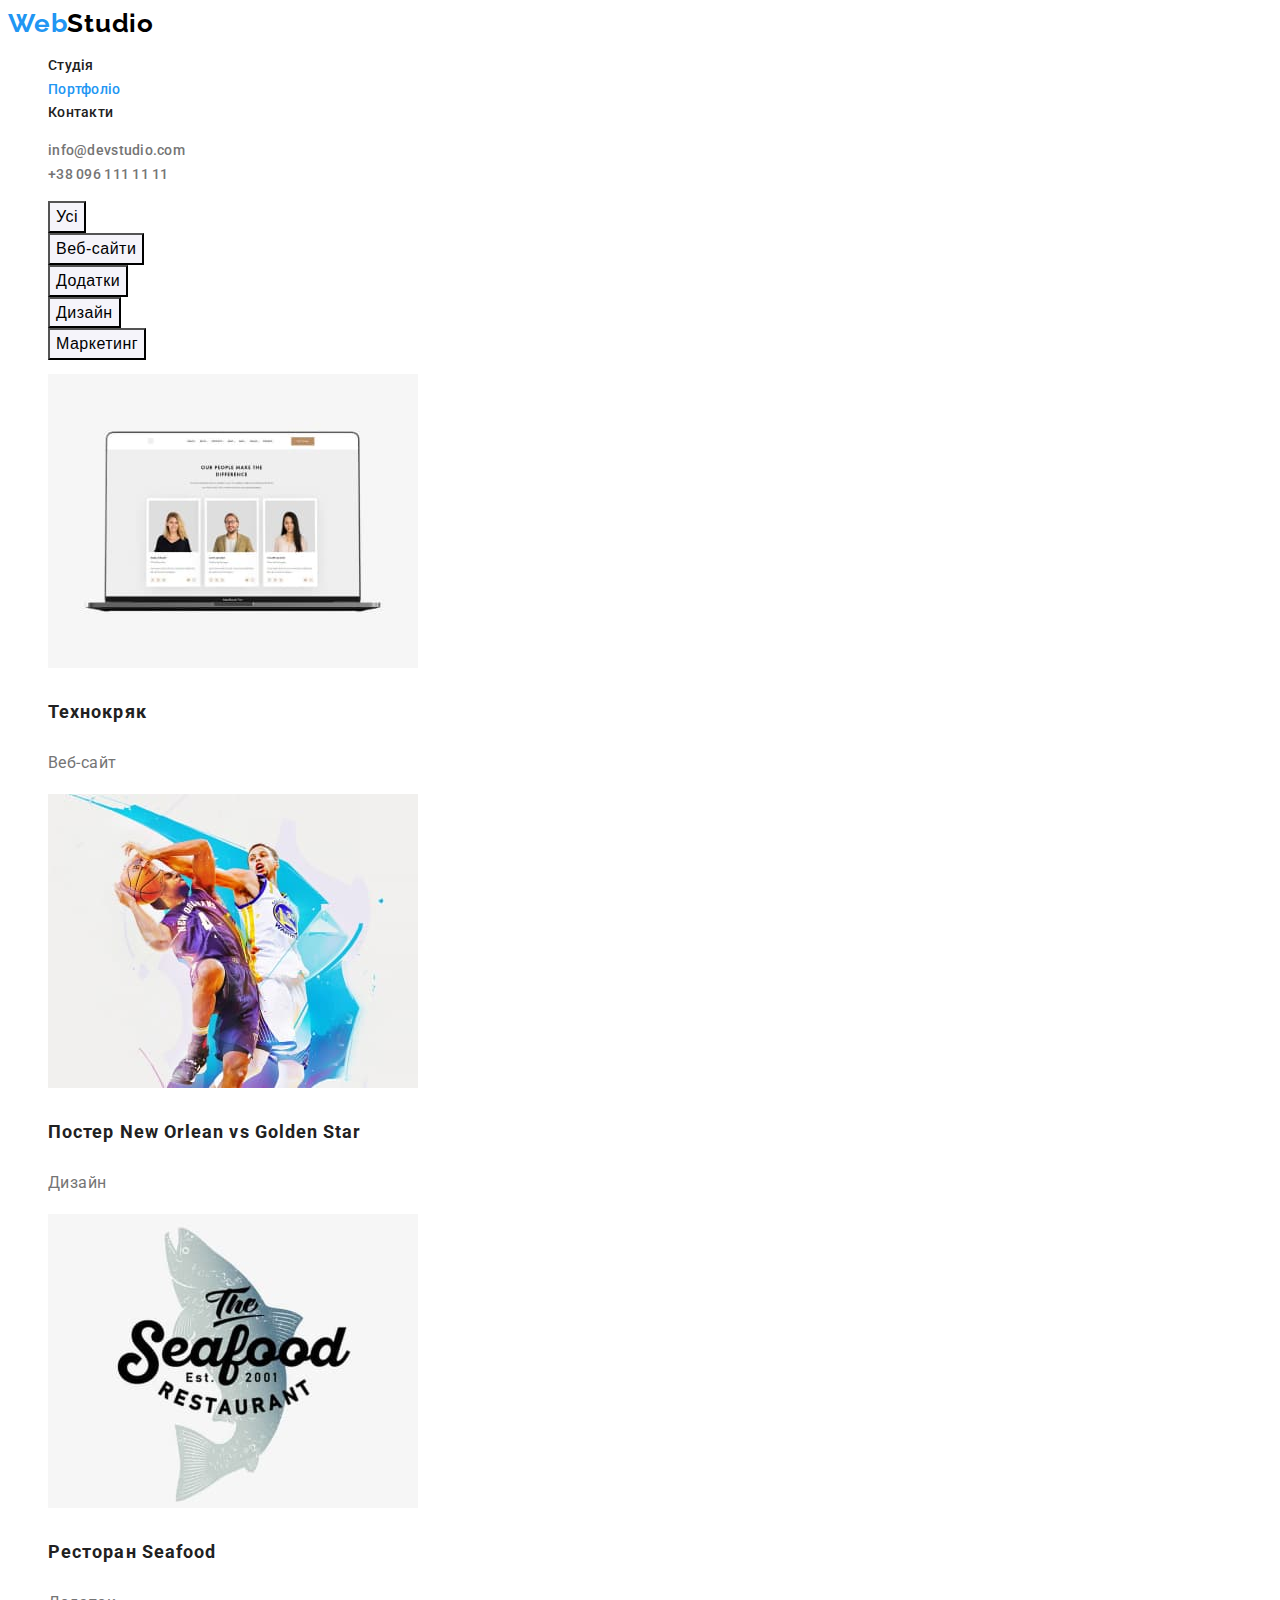
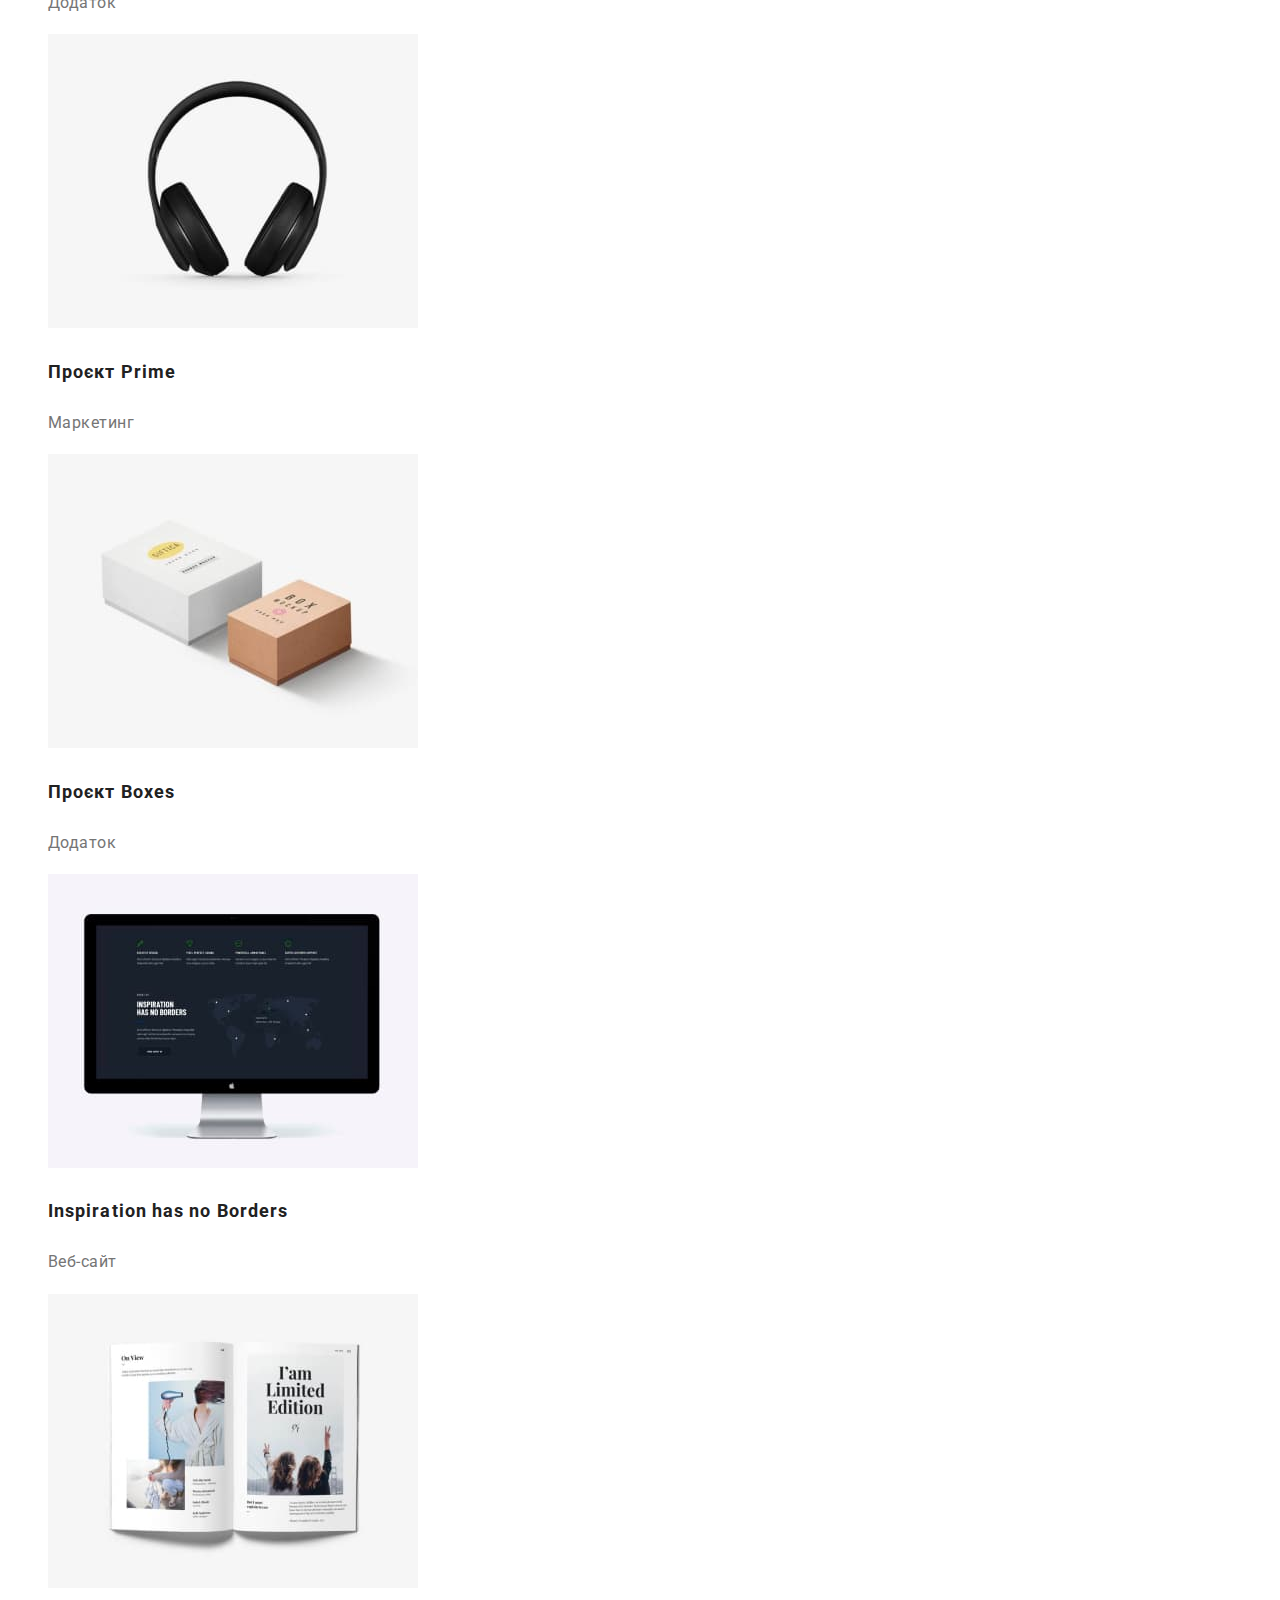
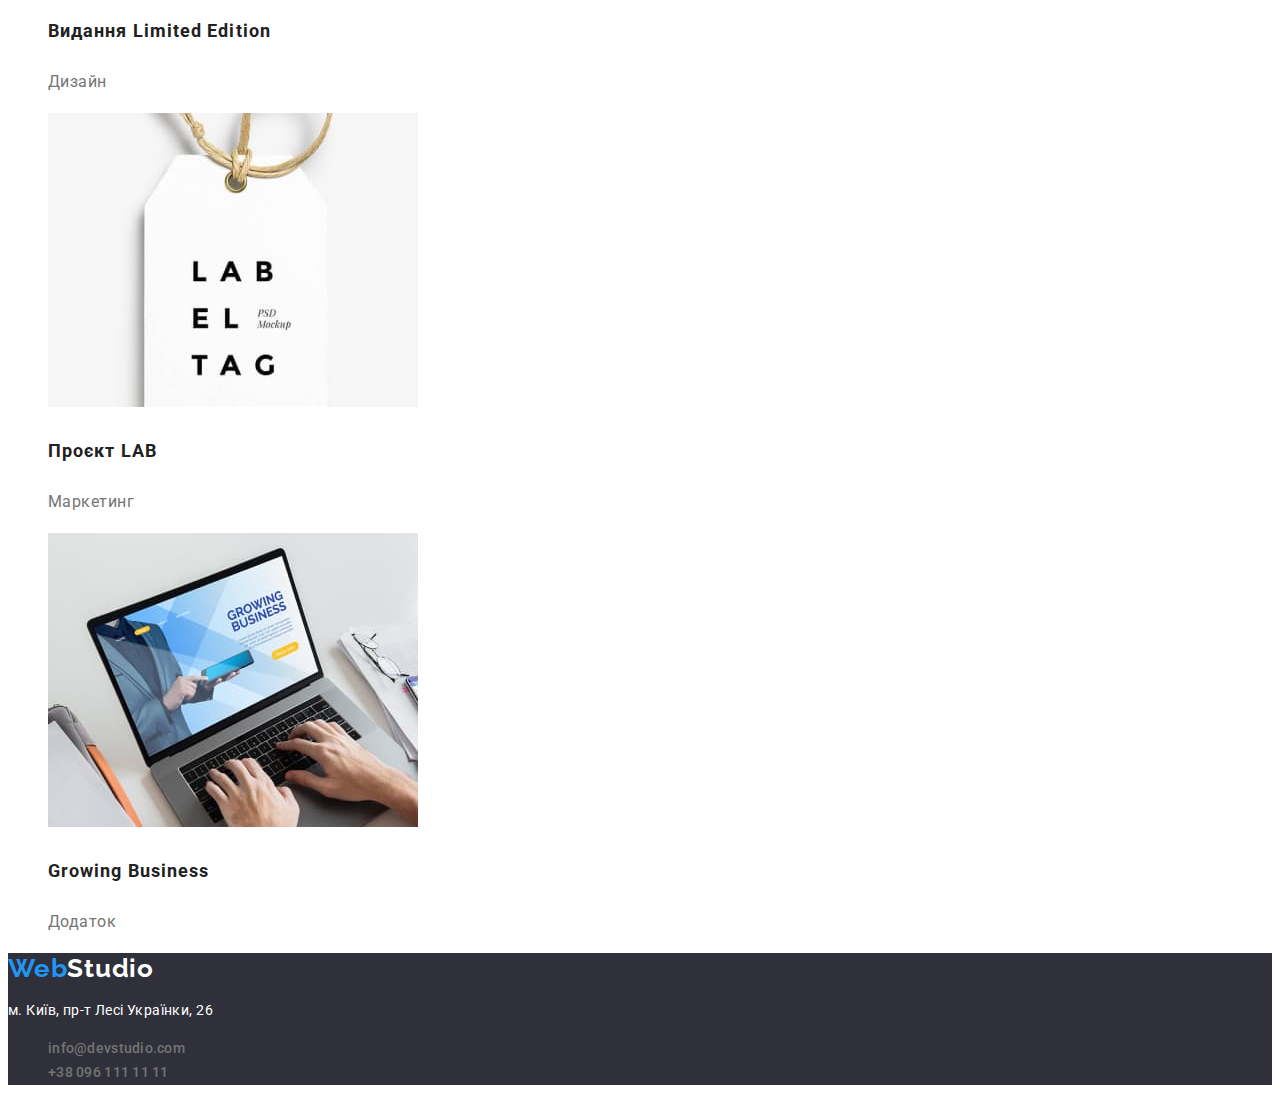
==== portfolio.html @ d3dbfd9b "homework 2" ====
<!DOCTYPE html>
<html lang="uk">

<head>
    <meta charset="UTF-8">
    <meta http-equiv="X-UA-Compatible" content="IE=edge">
    <meta name="viewport" content="width=device-width, initial-scale=1.0">
    <title lang="en">WebStudio</title>
    <link rel="preconnect" href="https://fonts.googleapis.com">
    <link rel="preconnect" href="https://fonts.gstatic.com" crossorigin>
    <link
        href="https://fonts.googleapis.com/css2?family=Raleway:wght@700&family=Roboto:wght@400;500;700;900&display=swap"
        rel="stylesheet">
    <link rel="stylesheet" href="/css/styles.css">
</head>

<body>
    <header class="header">
        <!-- Logo -->
        <nav class="header-nav">
            <a class="logo" href="/"><span class="logo-web">Web</span><span class="logo-studio">Studio</span></a>
            <ul class="site-nav list">
                <li><a class="link" href="./index.html">Студія</a></li>
                <li><a class="link current" href="./portfolio.html">Портфоліо</a></li>
                <li><a class="link" href="#">Контакти</a></li>
            </ul>
        </nav>
        <ul class="list">
            <li><a class="link-contact" href="mailto:">info@devstudio.com</a></li>
            <li><a class="link-contact" href="tel:+380961111111">+38 096 111 11 11</a></li>
        </ul>
    </header>
<main>
    <section> 
        <h2 class="filter">Фільтр</h2>
        <ul class="filter-btn list">
           <li><button class="filter-list btn" type="button">Усі</button></li>
           <li><button class="filter-list btn" type="button">Веб-сайти</button></li>
           <li><button class="filter-list btn" type="button">Додатки</button></li>
           <li><button class="filter-list btn" type="button">Дизайн</button></li>
           <li><button class="filter-list btn" type="button">Маркетинг</button></li>
        </ul>
        <ul class="filter-item list">
            <li class="list-object"><img src="./images/product1.jpg" alt="Ноутбук з відкритою головною сторінкою" width="370">
                <h3 class="list-title">Технокряк</h3>
                <p class="list-descrpt">Веб-сайт</p>
            </li>
            <li class="list-object"><img src="./images/product2.jpg" alt=" Постер New Orleans vg Golden State Warriors" width="370">
                <h3 class="list-title">Постер New Orlean vs Golden Star</h3>
                <p class="list-descrpt">Дизайн</p>
            </li>
            <li class="list-object"><img src="./images/product3.jpg" alt="емблема ресторану Seafood" width="370">
                <h3 class="list-title">Ресторан Seafood</h3>
                <p class="list-descrpt">Додаток</p>
            </li>
            <li class="list-object"><img src="./images/product4.jpg" alt="навушники" width="370">
                <h3 class="list-title">Проєкт Prime</h3>
                <p class="list-descrpt">Маркетинг</p>
            </li>
            <li class="list-object"><img src="./images/product5.jpg" alt="дві картонних коробки" width="370">
                <h3 class="list-title">Проєкт Boxes</h3>
                <p class="list-descrpt">Додаток</p>
            </li>
            <li class="list-object"><img src="./images/product6.jpg" alt="великий монітор" width="370">
                <h3 class="list-title">Inspiration has no Borders</h3>
                <p class="list-descrpt">Веб-сайт</p>
            </li>
            <li class="list-object"><img src="./images/product7.jpg" alt="Розгорнута книга" width="370">
                <h3 class="list-title">Видання Limited Edition</h3>
                <p class="list-descrpt">Дизайн</p>
            </li>
            <li class="list-object"><img src="./images/product8.jpg" alt="паперова бірка із ниткою" width="370">
                <h3 class="list-title">Проєкт LAB</h3>
                <p class="list-descrpt">Маркетинг</p>
            </li>
            <li class="list-object"><img src="./images/product9.jpg" alt="чоловік працює на компютері" width="370">
                <h3 class="list-title">Growing Business</h3>
                <p class="list-descrpt">Додаток</p>
            </li>
            
        </ul>
    </section>
</main>
<!-- Footer -->
<footer class="footer">
    <a class="logo" href="/"> <span class="logo-web">Web</span><span class="logo-footer">Studio</span></a>
    <address class="address">
        <p class="address-title">м. Київ, пр-т Лесі Українки, 26</p>
        <ul class="list">
            <li><a class="link-contact" href="mailto:">info@devstudio.com</a></li>
            <li><a class="link-contact" href="tel:+380961111111">+38 096 111 11 11</a></li>
            </ul>
    </address>
</footer>
</body>
</html>
---- css/styles.css ----
/* Colors */
:root {
  --color-text: #212121;
  --secondary-text: #757575;
  --logo-color: #2196f3;
  --primary-bgr: #ffffff;
  --secondary-bgr: #2f303a;
  --boxes-color: #eeeeee;
  --filter-color: #f5f4fa;
  /* Font */
  --logo-font: "Raleway", sans-serif;
  --family-font: "Roboto", sans-serif;
}
body {
  font-family: var(--family-font);
  color: var(--color-text);
  background-color: var(--primary-bgr);
  font-weight: 400;
  font-size: 14px;
  line-height: 1.7;
}
.btn:hover,
.btn:focus {
  background: var(--logo-color);
  color: var(--primary-bgr);
  cursor: pointer;
}
.list {
  list-style: none;
}
/* Header */
.logo {
  font-family: var(--logo-font);
  font-weight: 700;
  font-size: 26px;
  line-height: 1.2;
  letter-spacing: 0.03em;
  text-decoration: none;
}
.logo-web {
  color: var(--logo-color);
}
.logo-studio {
  color: #000000;
}
.site-nav .link.current {
  color: var(--logo-color);
}

.link {
  font-weight: 500;
  font-size: 14px;
  line-height: 1.14;
  letter-spacing: 0.02em;
  text-decoration: none;
  color: var(--color-text);
}
.link:hover,
.link:focus {
  color: var(--logo-color);
}
.link-contact {
  font-weight: 500;
  font-size: 14px;
  line-height: 1.14;
  letter-spacing: 0.02em;
  text-decoration: none;
  color: var(--secondary-text);
}
.link-contact:hover,
.link-contact:focus {
  color: var(--logo-color);
}
/* Hero */
.hero {
  background: var(--secondary-bgr);
}
.hero-title {
  font-weight: 900;
  font-size: 44px;
  line-height: 1.36;
  text-align: center;
  letter-spacing: 0.06em;
  text-transform: uppercase;
  color: var(--primary-bgr);
}
.hero-btn {
  font-family: inherit;
  font-weight: 700;
  font-size: 16px;
  line-height: 1.87;
  letter-spacing: 0.06em;
  background-color: var(--filter-color);
}
/* About us */
.work-spec {
  display: none;
}
.futures-title {
  font-weight: 700;
  font-size: 14px;
  line-height: 1.14;
  letter-spacing: 0.03em;
  text-transform: uppercase;
  color: var(--color-text);
}
.futures-list {
  font-size: 14px;
  line-height: 1.71;
  letter-spacing: 0.03em;
  color: var(--secondary-text);
}
.about-title {
  font-weight: 700;
  font-size: 36px;
  line-height: 1.17;
  letter-spacing: 0.03em;
  color: var(--color-text);
}
/* Team */
.team {
  background: var(--filter-color);
}
.team-list {
  background-color: var(--primary-bgr);
}
.team-title {
  font-weight: 700;
  font-size: 36px;
  line-height: 1.17;
  letter-spacing: 0.03em;
  color: var(--color-text);
}
.team-name {
  font-weight: 500;
  font-size: 16px;
  line-height: 1.19;
  letter-spacing: 0.03em;
  color: var(--color-text);
}
.team-position {
  font-size: 16px;
  line-height: 1.18;
  letter-spacing: 0.03em;
  color: var(--secondary-text);
}
/* Footer */
.footer {
  background-color: var(--secondary-bgr);
}
.logo-footer {
  color: var(--primary-bgr);
}
.address {
  font-style: normal;
}
.address-title {
  font-size: 14px;
  line-height: 1.71;
  letter-spacing: 0.03em;
  color: var(--primary-bgr);
}

/* Portfolio */
.filter {
  display: none;
}
.filter-list {
  font-style: inherit;
  background: var(--filter-color);
  font-weight: 500;
  font-size: 16px;
  line-height: 1.62;
  text-align: center;
  letter-spacing: 0.03em;
}

.list-title {
  font-weight: 700;
  font-size: 18px;
  line-height: 2;
  letter-spacing: 0.06em;
}
.list-descrpt {
  font-size: 16px;
  line-height: 1.88;
  letter-spacing: 0.03em;
  color: var(--secondary-text);
}
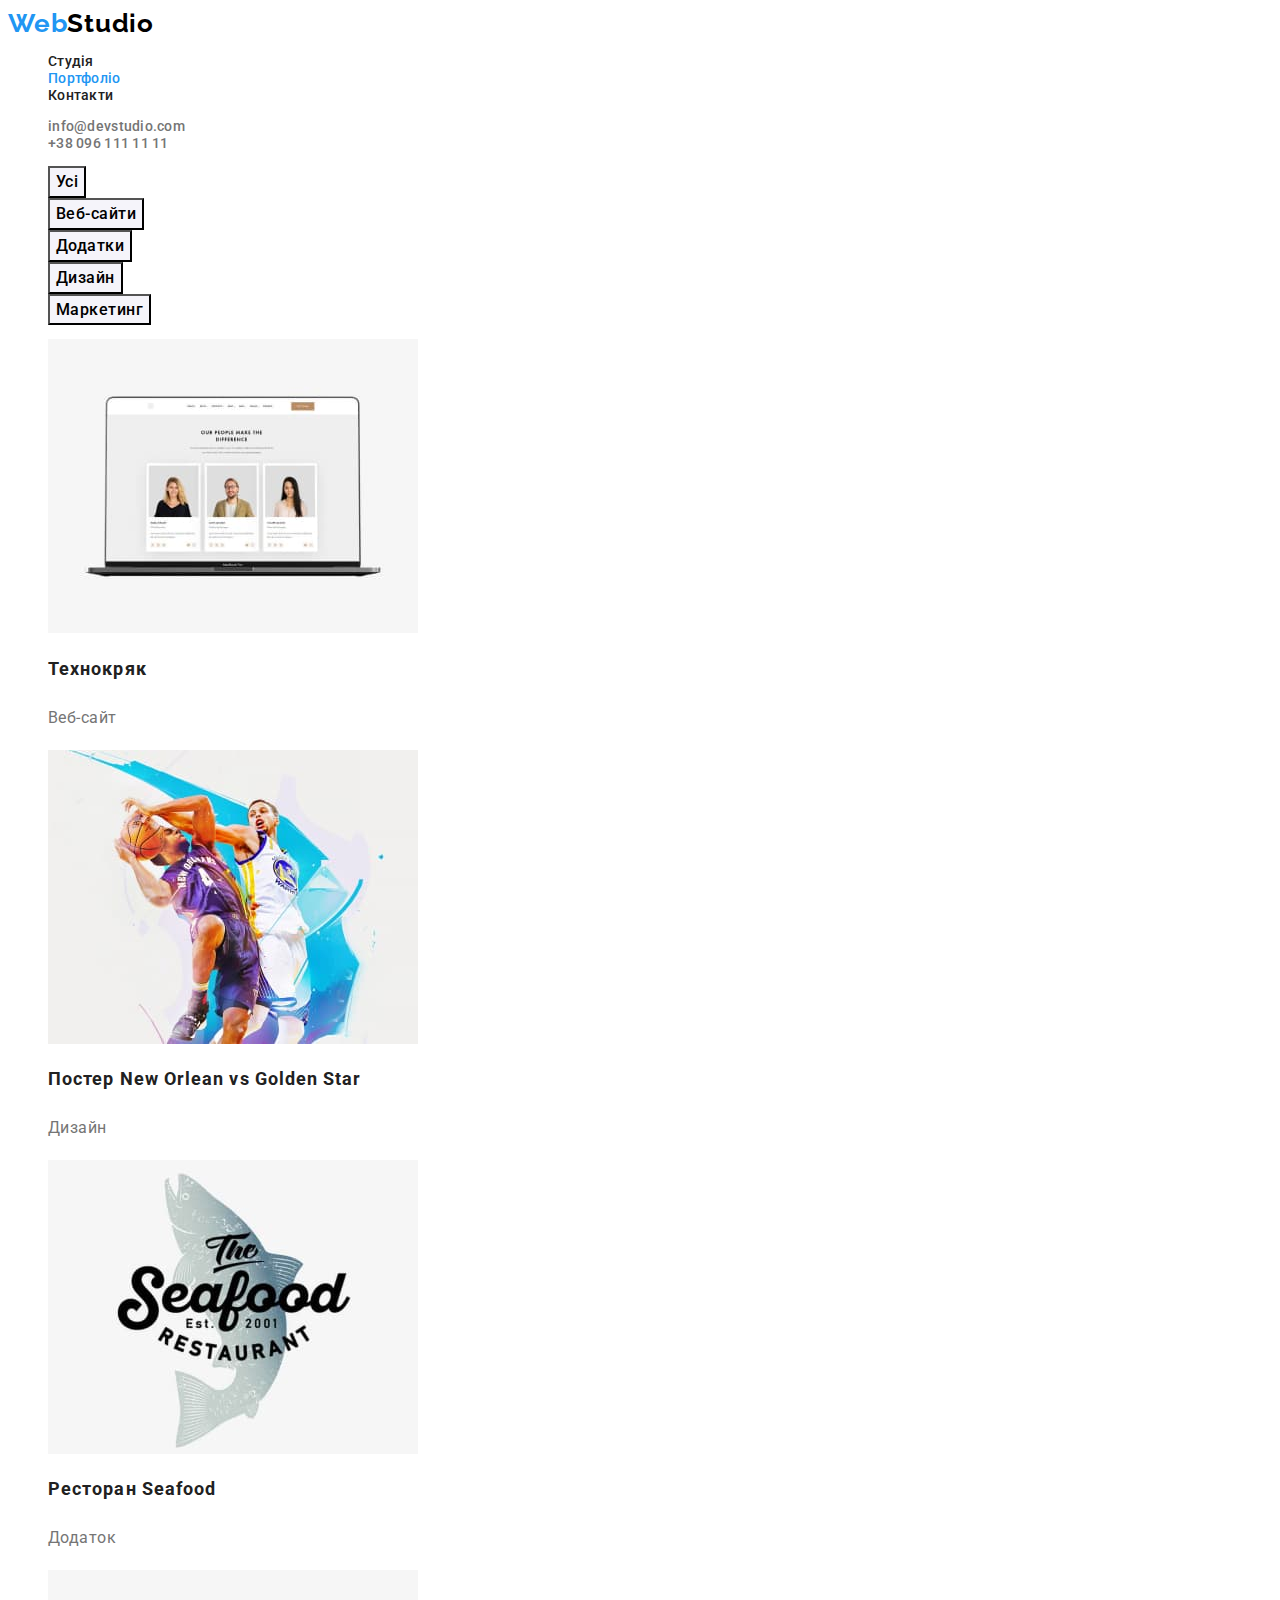
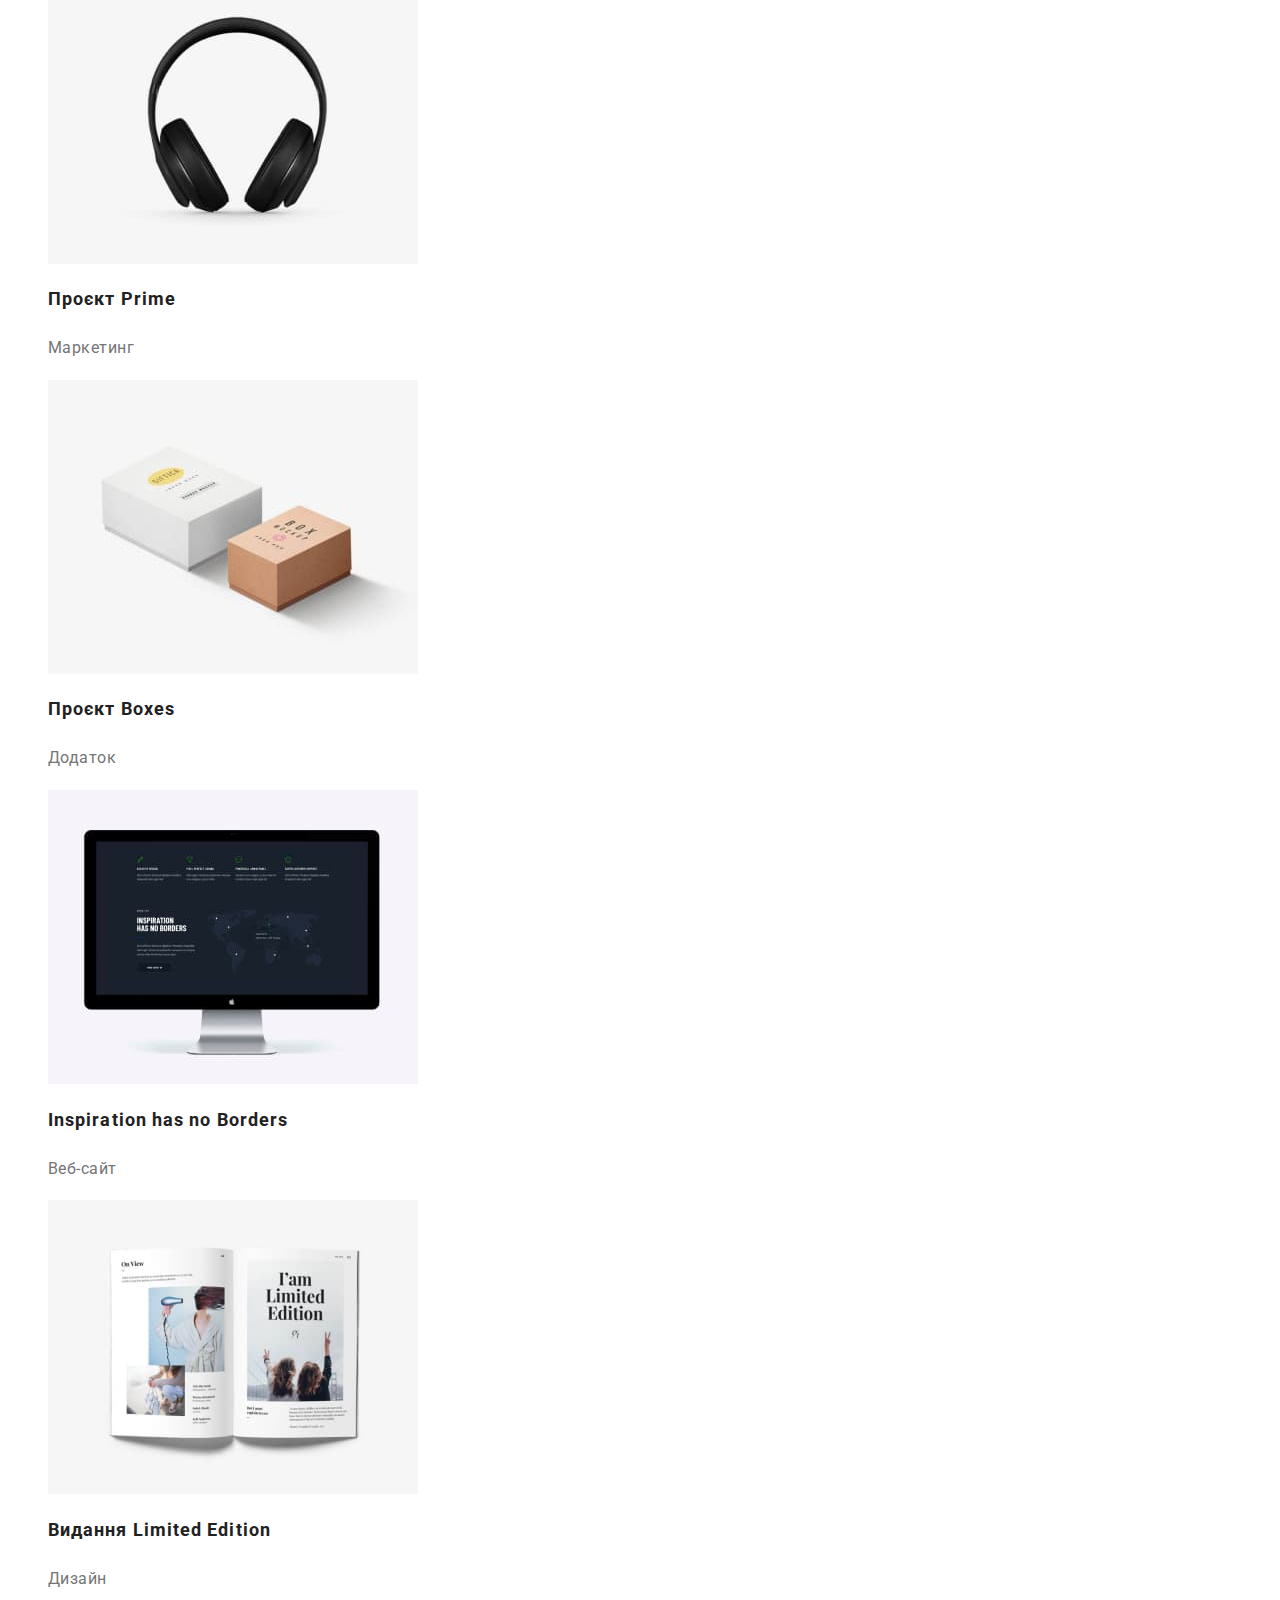
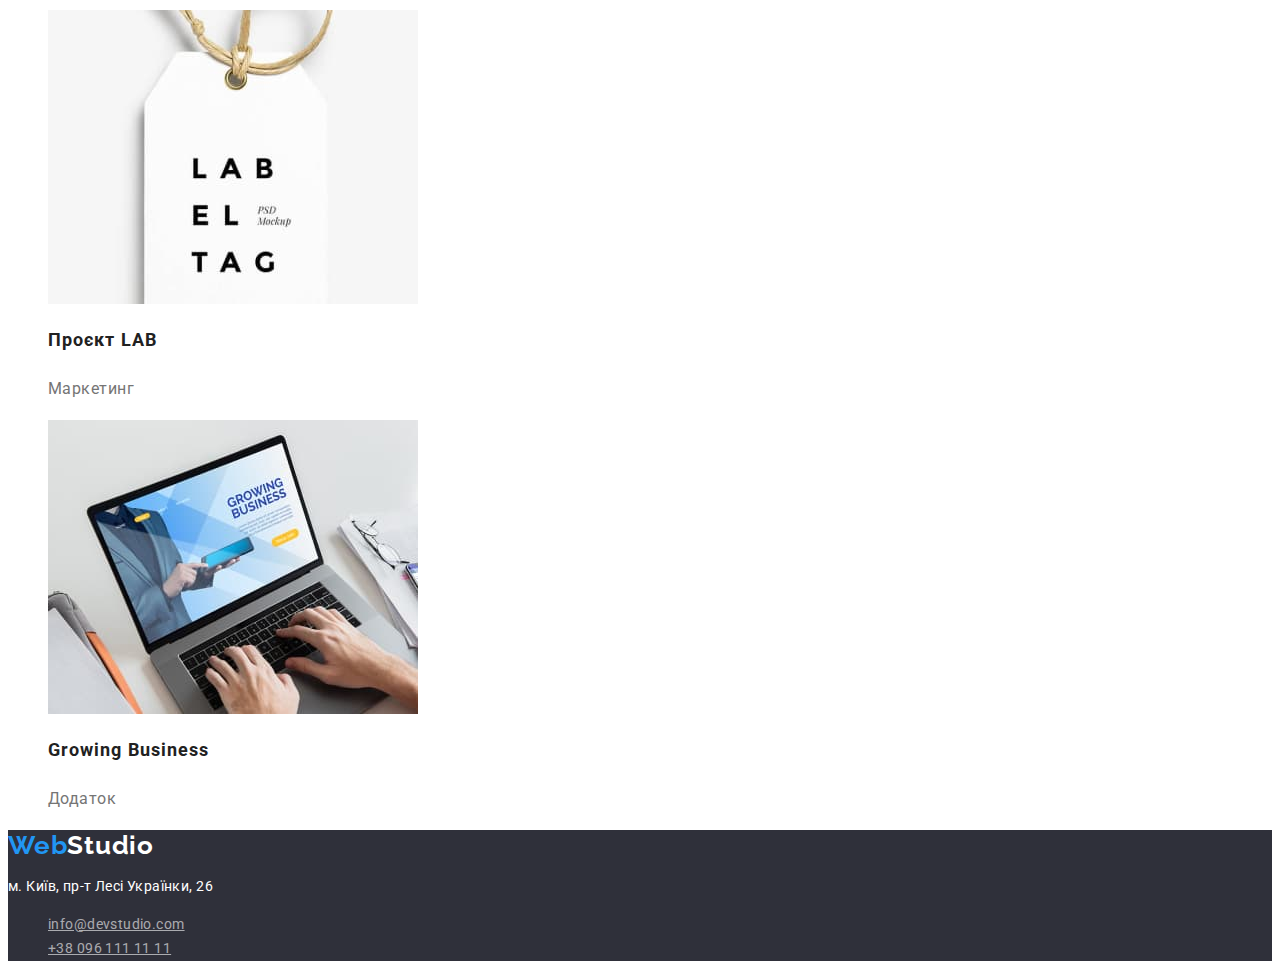
==== commit a76d0e5b: "red2" ====
--- a/portfolio.html
+++ b/portfolio.html
@@ -12,7 +12,7 @@
     <link
         href="https://fonts.googleapis.com/css2?family=Raleway:wght@700&family=Roboto:wght@400;500;700;900&display=swap"
         rel="stylesheet">
-    <link rel="stylesheet" href="/css/styles.css">
+    <link rel="stylesheet" href="./css/styles.css">
 </head>
 
 <body>
@@ -33,7 +33,7 @@
     </header>
 <main>
     <section> 
-        <h2 class="filter">Фільтр</h2>
+        <h1 class="filter">Портфоліо</h1>
         <ul class="filter-btn list">
            <li><button class="filter-list btn" type="button">Усі</button></li>
            <li><button class="filter-list btn" type="button">Веб-сайти</button></li>
@@ -43,39 +43,39 @@
         </ul>
         <ul class="filter-item list">
             <li class="list-object"><img src="./images/product1.jpg" alt="Ноутбук з відкритою головною сторінкою" width="370">
-                <h3 class="list-title">Технокряк</h3>
+                <h2 class="list-title">Технокряк</h2>
                 <p class="list-descrpt">Веб-сайт</p>
             </li>
             <li class="list-object"><img src="./images/product2.jpg" alt=" Постер New Orleans vg Golden State Warriors" width="370">
-                <h3 class="list-title">Постер New Orlean vs Golden Star</h3>
+                <h2 class="list-title">Постер New Orlean vs Golden Star</h2>
                 <p class="list-descrpt">Дизайн</p>
             </li>
             <li class="list-object"><img src="./images/product3.jpg" alt="емблема ресторану Seafood" width="370">
-                <h3 class="list-title">Ресторан Seafood</h3>
+                <h2 class="list-title">Ресторан Seafood</h2>
                 <p class="list-descrpt">Додаток</p>
             </li>
             <li class="list-object"><img src="./images/product4.jpg" alt="навушники" width="370">
-                <h3 class="list-title">Проєкт Prime</h3>
+                <h2 class="list-title">Проєкт Prime</h2>
                 <p class="list-descrpt">Маркетинг</p>
             </li>
             <li class="list-object"><img src="./images/product5.jpg" alt="дві картонних коробки" width="370">
-                <h3 class="list-title">Проєкт Boxes</h3>
+                <h2 class="list-title">Проєкт Boxes</h2>
                 <p class="list-descrpt">Додаток</p>
             </li>
             <li class="list-object"><img src="./images/product6.jpg" alt="великий монітор" width="370">
-                <h3 class="list-title">Inspiration has no Borders</h3>
+                <h2 class="list-title">Inspiration has no Borders</h2>
                 <p class="list-descrpt">Веб-сайт</p>
             </li>
             <li class="list-object"><img src="./images/product7.jpg" alt="Розгорнута книга" width="370">
-                <h3 class="list-title">Видання Limited Edition</h3>
+                <h2 class="list-title">Видання Limited Edition</h2>
                 <p class="list-descrpt">Дизайн</p>
             </li>
             <li class="list-object"><img src="./images/product8.jpg" alt="паперова бірка із ниткою" width="370">
-                <h3 class="list-title">Проєкт LAB</h3>
+                <h2 class="list-title">Проєкт LAB</h2>
                 <p class="list-descrpt">Маркетинг</p>
             </li>
             <li class="list-object"><img src="./images/product9.jpg" alt="чоловік працює на компютері" width="370">
-                <h3 class="list-title">Growing Business</h3>
+                <h2 class="list-title">Growing Business</h2>
                 <p class="list-descrpt">Додаток</p>
             </li>
             
@@ -88,9 +88,9 @@
     <address class="address">
         <p class="address-title">м. Київ, пр-т Лесі Українки, 26</p>
         <ul class="list">
-            <li><a class="link-contact" href="mailto:">info@devstudio.com</a></li>
-            <li><a class="link-contact" href="tel:+380961111111">+38 096 111 11 11</a></li>
-            </ul>
+            <li><a class="footer-contact" href="mailto:">info@devstudio.com</a></li>
+            <li><a class="footer-contact" href="tel:+380961111111">+38 096 111 11 11</a></li>
+        </ul>
     </address>
 </footer>
 </body>
--- a/css/styles.css
+++ b/css/styles.css
@@ -7,6 +7,8 @@
   --secondary-bgr: #2f303a;
   --boxes-color: #eeeeee;
   --filter-color: #f5f4fa;
+  --hero-button: #188ce8;
+
   /* Font */
   --logo-font: "Raleway", sans-serif;
   --family-font: "Roboto", sans-serif;
@@ -15,9 +17,7 @@
   font-family: var(--family-font);
   color: var(--color-text);
   background-color: var(--primary-bgr);
-  font-weight: 400;
-  font-size: 14px;
-  line-height: 1.7;
+  font-size: 14px;
 }
 .btn:hover,
 .btn:focus {
@@ -90,11 +90,25 @@
   font-size: 16px;
   line-height: 1.87;
   letter-spacing: 0.06em;
-  background-color: var(--filter-color);
+  background-color: var(--logo-color);
+}
+.hero-btn:hover,
+.hero-btn:focus {
+  background-color: var(--hero-button);
 }
 /* About us */
-.work-spec {
-  display: none;
+.visually-hidden {
+  position: absolute;
+  width: 1px;
+  height: 1px;
+  margin: -1px;
+  border: 0;
+  padding: 0;
+
+  white-space: nowrap;
+  clip-path: inset(100%);
+  clip: rect(0 0 0 0);
+  overflow: hidden;
 }
 .futures-title {
   font-weight: 700;
@@ -104,7 +118,7 @@
   text-transform: uppercase;
   color: var(--color-text);
 }
-.futures-list {
+.futures-text {
   font-size: 14px;
   line-height: 1.71;
   letter-spacing: 0.03em;
@@ -160,14 +174,20 @@
   letter-spacing: 0.03em;
   color: var(--primary-bgr);
 }
+.footer-contact {
+  font-size: 14px;
+  line-height: 1.71;
+  letter-spacing: 0.03em;
+  color: rgba(255, 255, 255, 0.6);
+}
 
 /* Portfolio */
 .filter {
   display: none;
 }
 .filter-list {
-  font-style: inherit;
-  background: var(--filter-color);
+  font-family: inherit;
+  background-color: var(--filter-color);
   font-weight: 500;
   font-size: 16px;
   line-height: 1.62;
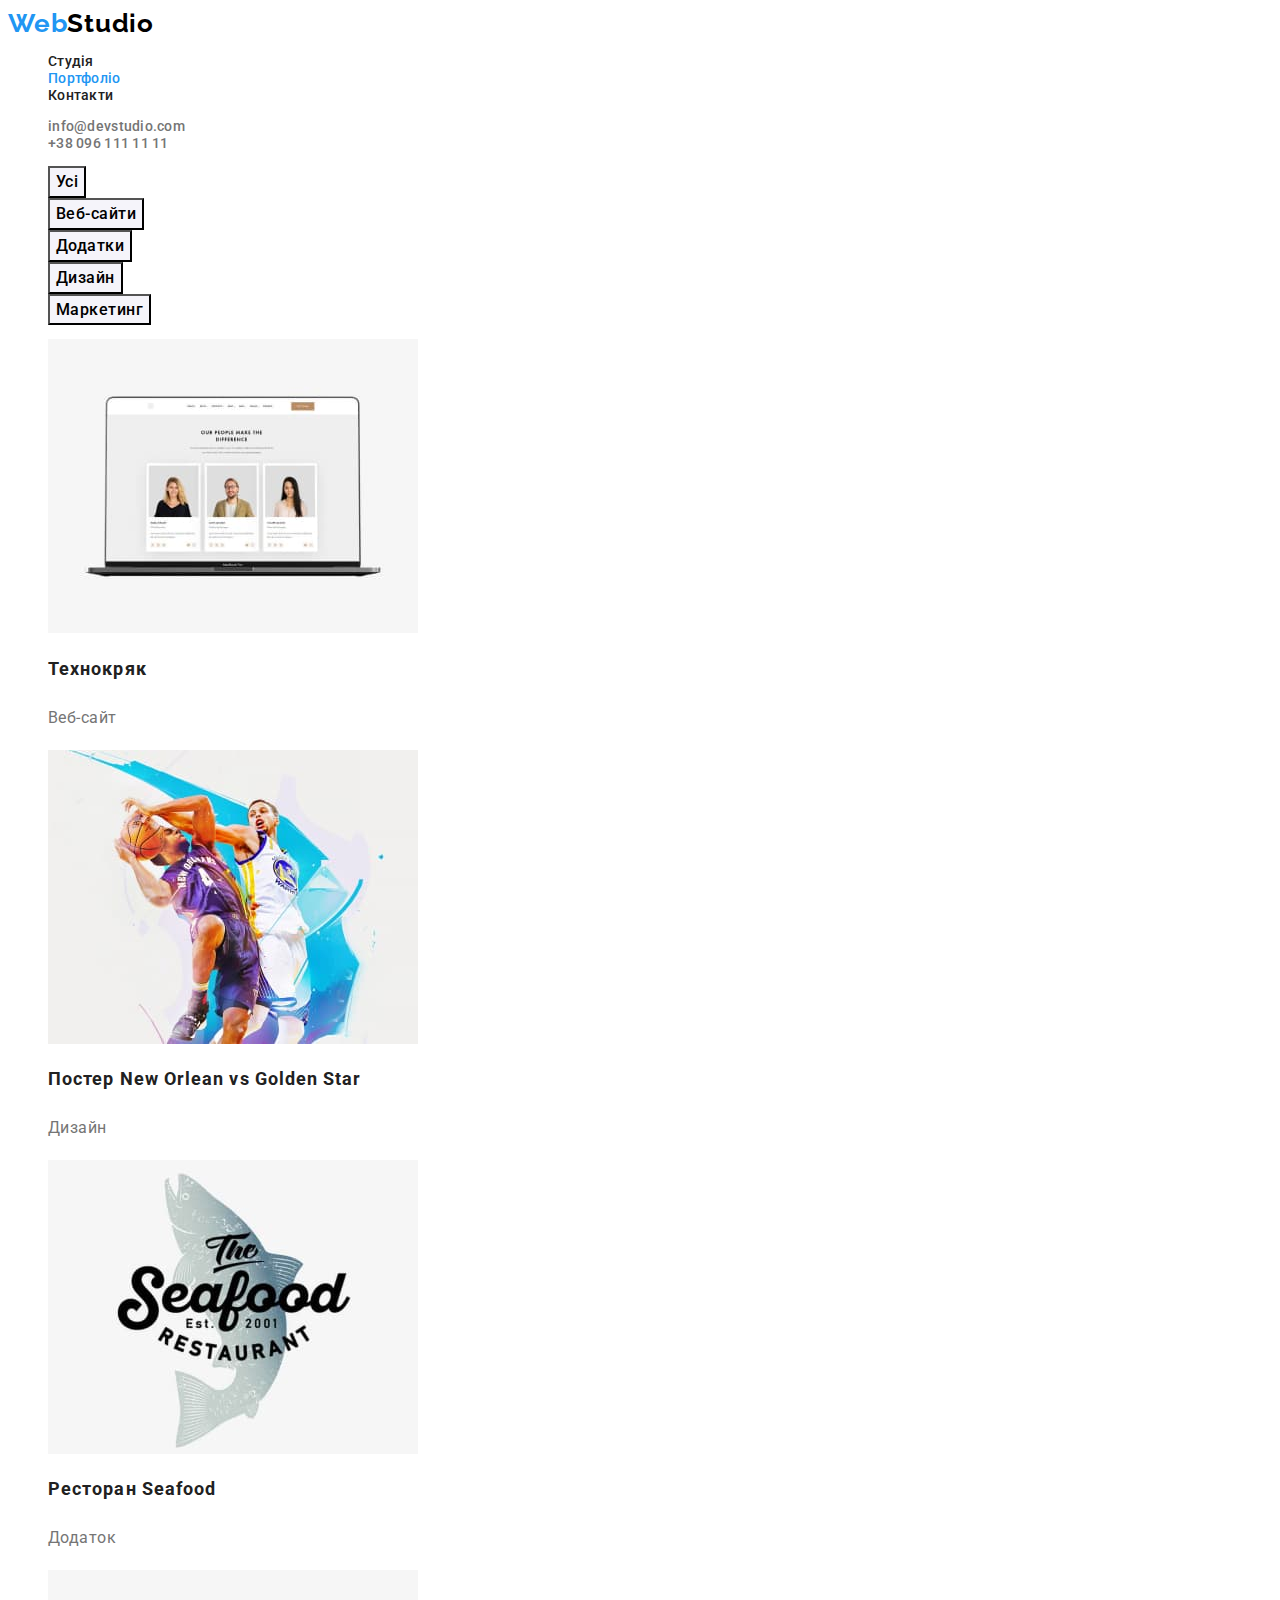
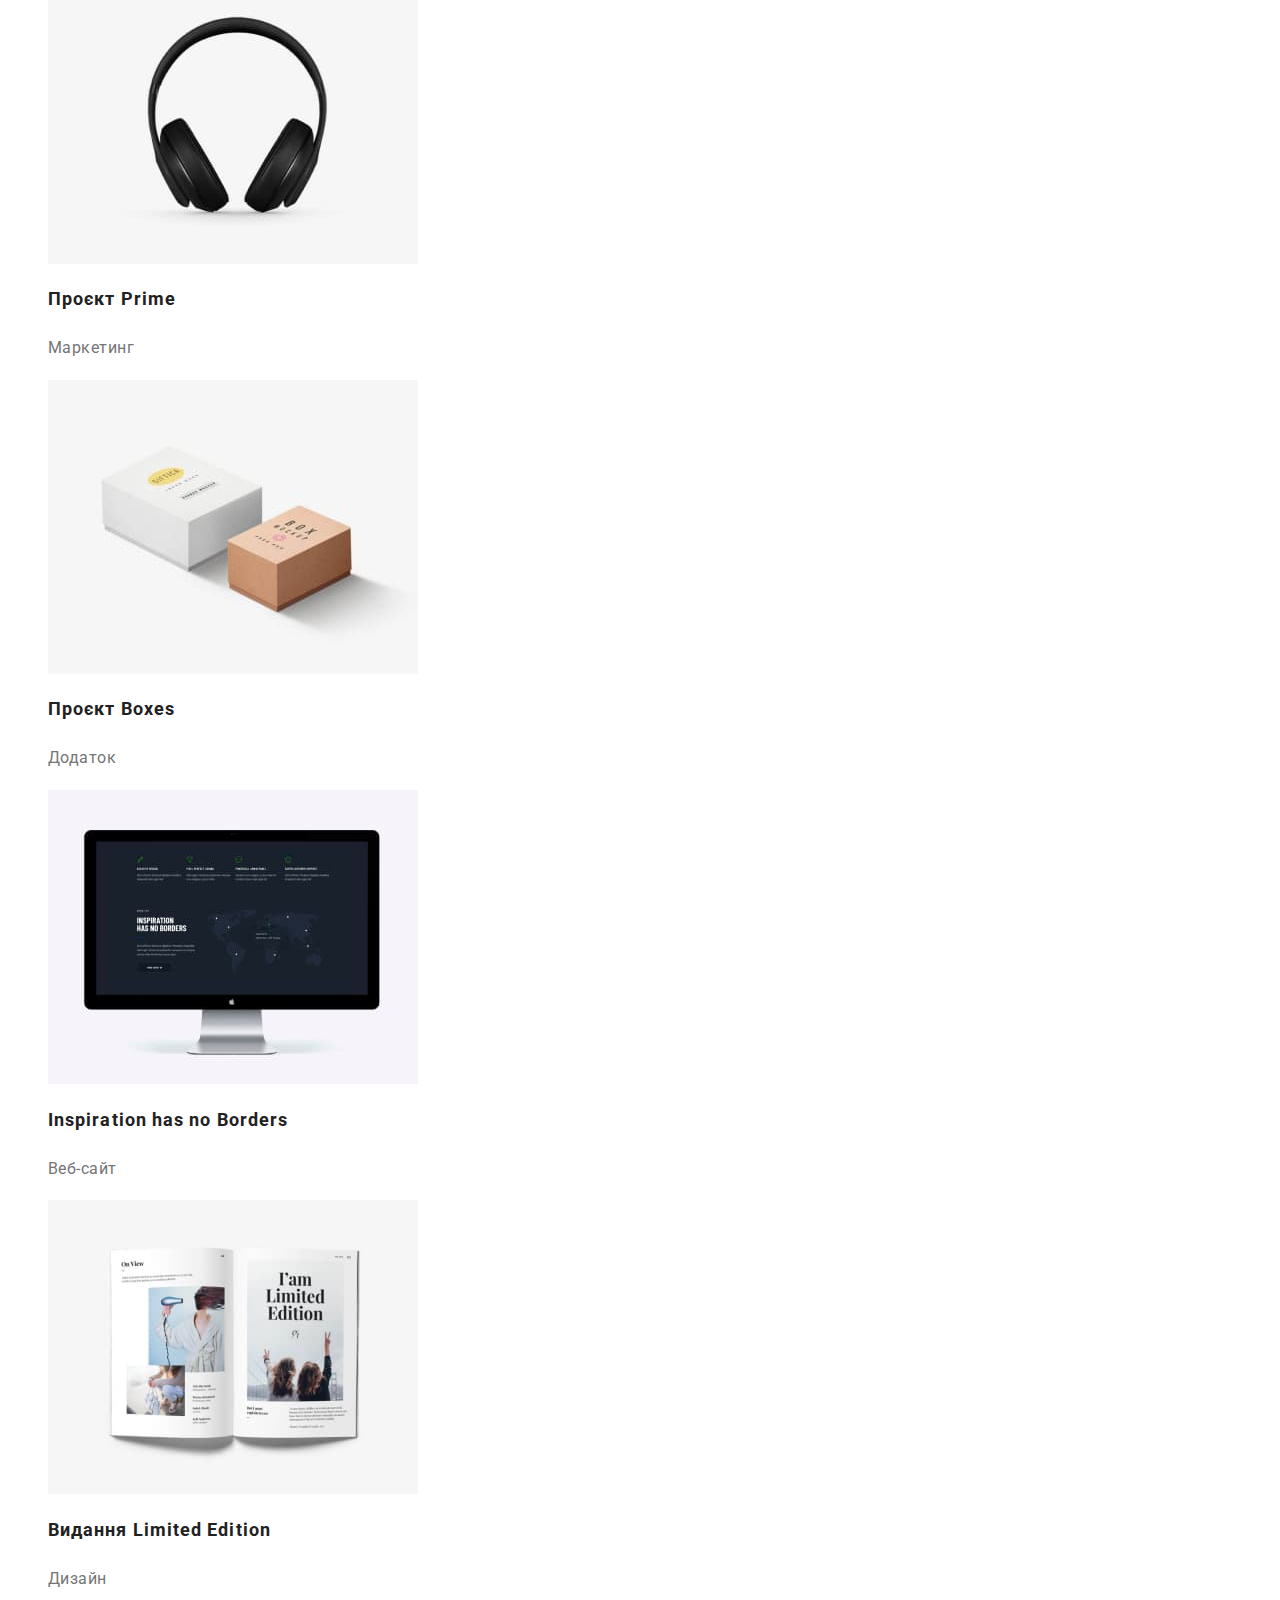
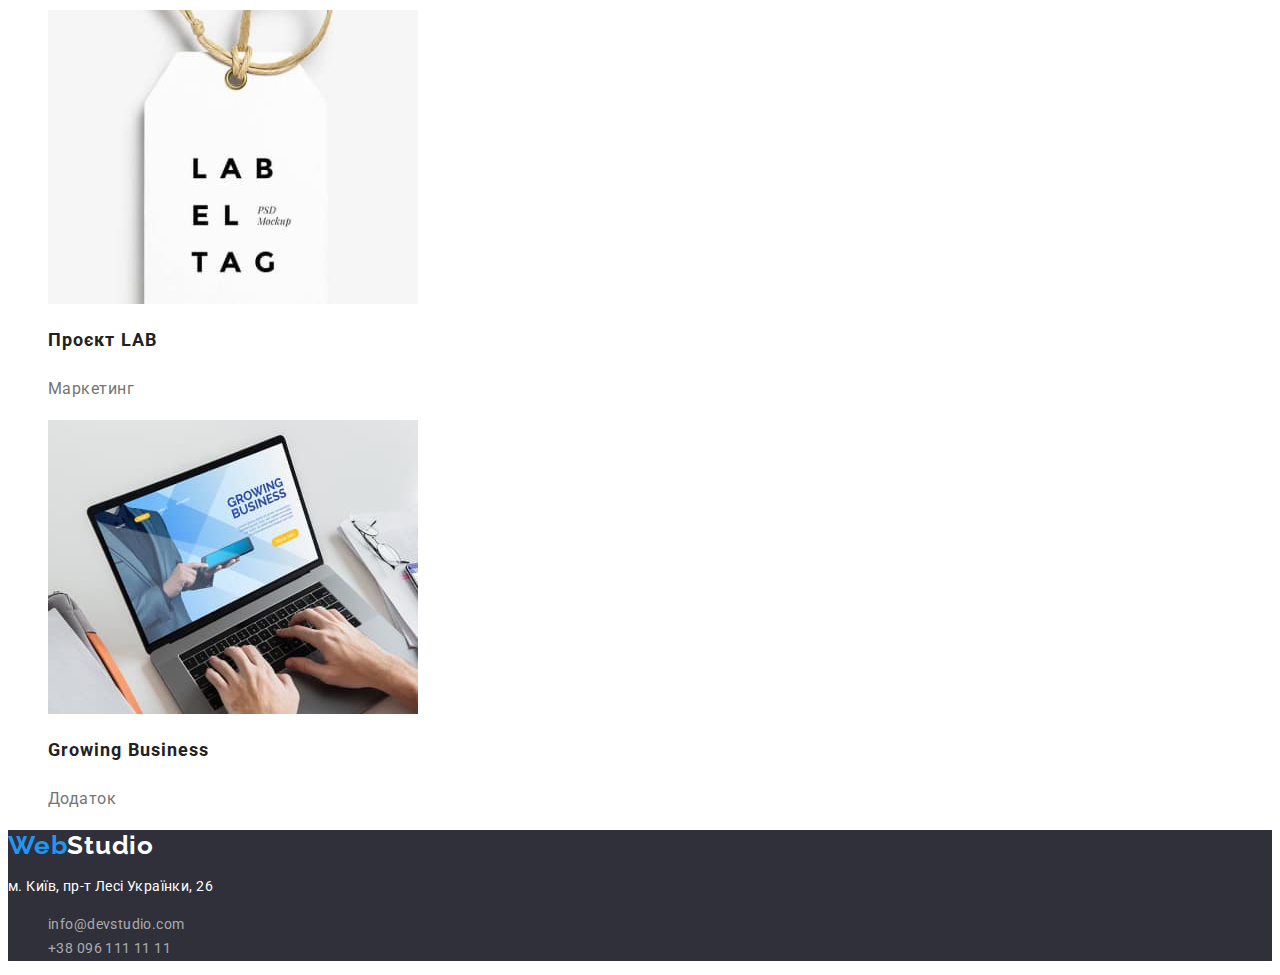
==== commit 5a03aa94: "red" ====
--- a/portfolio.html
+++ b/portfolio.html
@@ -1,4 +1,3 @@
-
 <!DOCTYPE html>
 <html lang="uk">
 
@@ -31,67 +30,77 @@
             <li><a class="link-contact" href="tel:+380961111111">+38 096 111 11 11</a></li>
         </ul>
     </header>
-<main>
-    <section> 
-        <h1 class="filter">Портфоліо</h1>
-        <ul class="filter-btn list">
-           <li><button class="filter-list btn" type="button">Усі</button></li>
-           <li><button class="filter-list btn" type="button">Веб-сайти</button></li>
-           <li><button class="filter-list btn" type="button">Додатки</button></li>
-           <li><button class="filter-list btn" type="button">Дизайн</button></li>
-           <li><button class="filter-list btn" type="button">Маркетинг</button></li>
-        </ul>
-        <ul class="filter-item list">
-            <li class="list-object"><img src="./images/product1.jpg" alt="Ноутбук з відкритою головною сторінкою" width="370">
-                <h2 class="list-title">Технокряк</h2>
-                <p class="list-descrpt">Веб-сайт</p>
-            </li>
-            <li class="list-object"><img src="./images/product2.jpg" alt=" Постер New Orleans vg Golden State Warriors" width="370">
-                <h2 class="list-title">Постер New Orlean vs Golden Star</h2>
-                <p class="list-descrpt">Дизайн</p>
-            </li>
-            <li class="list-object"><img src="./images/product3.jpg" alt="емблема ресторану Seafood" width="370">
-                <h2 class="list-title">Ресторан Seafood</h2>
-                <p class="list-descrpt">Додаток</p>
-            </li>
-            <li class="list-object"><img src="./images/product4.jpg" alt="навушники" width="370">
-                <h2 class="list-title">Проєкт Prime</h2>
-                <p class="list-descrpt">Маркетинг</p>
-            </li>
-            <li class="list-object"><img src="./images/product5.jpg" alt="дві картонних коробки" width="370">
-                <h2 class="list-title">Проєкт Boxes</h2>
-                <p class="list-descrpt">Додаток</p>
-            </li>
-            <li class="list-object"><img src="./images/product6.jpg" alt="великий монітор" width="370">
-                <h2 class="list-title">Inspiration has no Borders</h2>
-                <p class="list-descrpt">Веб-сайт</p>
-            </li>
-            <li class="list-object"><img src="./images/product7.jpg" alt="Розгорнута книга" width="370">
-                <h2 class="list-title">Видання Limited Edition</h2>
-                <p class="list-descrpt">Дизайн</p>
-            </li>
-            <li class="list-object"><img src="./images/product8.jpg" alt="паперова бірка із ниткою" width="370">
-                <h2 class="list-title">Проєкт LAB</h2>
-                <p class="list-descrpt">Маркетинг</p>
-            </li>
-            <li class="list-object"><img src="./images/product9.jpg" alt="чоловік працює на компютері" width="370">
-                <h2 class="list-title">Growing Business</h2>
-                <p class="list-descrpt">Додаток</p>
-            </li>
-            
-        </ul>
-    </section>
-</main>
-<!-- Footer -->
-<footer class="footer">
-    <a class="logo" href="/"> <span class="logo-web">Web</span><span class="logo-footer">Studio</span></a>
-    <address class="address">
-        <p class="address-title">м. Київ, пр-т Лесі Українки, 26</p>
-        <ul class="list">
-            <li><a class="footer-contact" href="mailto:">info@devstudio.com</a></li>
-            <li><a class="footer-contact" href="tel:+380961111111">+38 096 111 11 11</a></li>
-        </ul>
-    </address>
-</footer>
+    <main>
+        <section>
+            <h1 class="filter">Портфоліо</h1>
+            <ul class="filter-btn list">
+                <li><button class="filter-list btn" type="button">Усі</button></li>
+                <li><button class="filter-list btn" type="button">Веб-сайти</button></li>
+                <li><button class="filter-list btn" type="button">Додатки</button></li>
+                <li><button class="filter-list btn" type="button">Дизайн</button></li>
+                <li><button class="filter-list btn" type="button">Маркетинг</button></li>
+            </ul>
+            <ul class="filter-item list">
+                <li class="list-object">
+                    <a class="list-link" href=""><img src="./images/product1.jpg" alt="Ноутбук з відкритою головною сторінкою" width="370">
+                    <h2 class="list-title">Технокряк</h2>
+                    <p class="list-descrpt">Веб-сайт</p></a>
+                </li>
+                <li class="list-object">
+                    <a class="list-link" href=""><img src="./images/product2.jpg" alt=" Постер New Orleans vg Golden State Warriors" width="370">
+                    <h2 class="list-title">Постер New Orlean vs Golden Star</h2>
+                    <p class="list-descrpt">Дизайн</p></a>
+                </li>
+                <li class="list-object">
+                    <a class="list-link" href=""><img src="./images/product3.jpg" alt="емблема ресторану Seafood" width="370">
+                    <h2 class="list-title">Ресторан Seafood</h2>
+                    <p class="list-descrpt">Додаток</p></a>
+                </li>
+                <li class="list-object">
+                    <a class="list-link" href=""><img src="./images/product4.jpg" alt="навушники" width="370">
+                    <h2 class="list-title">Проєкт Prime</h2>
+                    <p class="list-descrpt">Маркетинг</p></a>
+                </li>
+                <li class="list-object">
+                    <a class="list-link" href=""><img src="./images/product5.jpg" alt="дві картонних коробки" width="370">
+                    <h2 class="list-title">Проєкт Boxes</h2>
+                    <p class="list-descrpt">Додаток</p></a>
+                </li>
+                <li class="list-object">
+                    <a class="list-link" href=""><img src="./images/product6.jpg" alt="великий монітор" width="370">
+                    <h2 class="list-title">Inspiration has no Borders</h2>
+                    <p class="list-descrpt">Веб-сайт</p></a>
+                </li>
+                <li class="list-object">
+                    <a class="list-link" href=""><img src="./images/product7.jpg" alt="Розгорнута книга" width="370">
+                    <h2 class="list-title">Видання Limited Edition</h2>
+                    <p class="list-descrpt">Дизайн</p></a>
+                </li>
+                <li class="list-object">
+                    <a class="list-link" href=""><img src="./images/product8.jpg" alt="паперова бірка із ниткою" width="370">
+                    <h2 class="list-title">Проєкт LAB</h2>
+                    <p class="list-descrpt">Маркетинг</p></a>
+                </li>
+                <li class="list-object">
+                    <a class="list-link" href=""><img src="./images/product9.jpg" alt="чоловік працює на компютері" width="370">
+                    <h2 class="list-title">Growing Business</h2>
+                    <p class="list-descrpt">Додаток</p></a>
+                </li>
+
+            </ul>
+        </section>
+    </main>
+    <!-- Footer -->
+    <footer class="footer">
+        <a class="logo" href="/"> <span class="logo-web">Web</span><span class="logo-footer">Studio</span></a>
+        <address class="address">
+            <p class="address-title">м. Київ, пр-т Лесі Українки, 26</p>
+            <ul class="list">
+                <li><a class="footer-contact" href="mailto:">info@devstudio.com</a></li>
+                <li><a class="footer-contact" href="tel:+380961111111">+38 096 111 11 11</a></li>
+            </ul>
+        </address>
+    </footer>
 </body>
+
 </html>--- a/css/styles.css
+++ b/css/styles.css
@@ -91,6 +91,8 @@
   line-height: 1.87;
   letter-spacing: 0.06em;
   background-color: var(--logo-color);
+  color: var(--primary-bgr);
+  cursor: pointer;
 }
 .hero-btn:hover,
 .hero-btn:focus {
@@ -179,6 +181,11 @@
   line-height: 1.71;
   letter-spacing: 0.03em;
   color: rgba(255, 255, 255, 0.6);
+  text-decoration: none;
+}
+.footer-contact:hover,
+.footer-contact:focus {
+  color: var(--logo-color);
 }
 
 /* Portfolio */
@@ -194,16 +201,22 @@
   text-align: center;
   letter-spacing: 0.03em;
 }
-
+.list-link {
+  text-decoration: none;
+}
 .list-title {
   font-weight: 700;
   font-size: 18px;
   line-height: 2;
   letter-spacing: 0.06em;
-}
+  color: var(--color-text);
+  text-decoration: none;
+}
+
 .list-descrpt {
   font-size: 16px;
   line-height: 1.88;
   letter-spacing: 0.03em;
   color: var(--secondary-text);
-}
+  text-decoration: none;
+}
